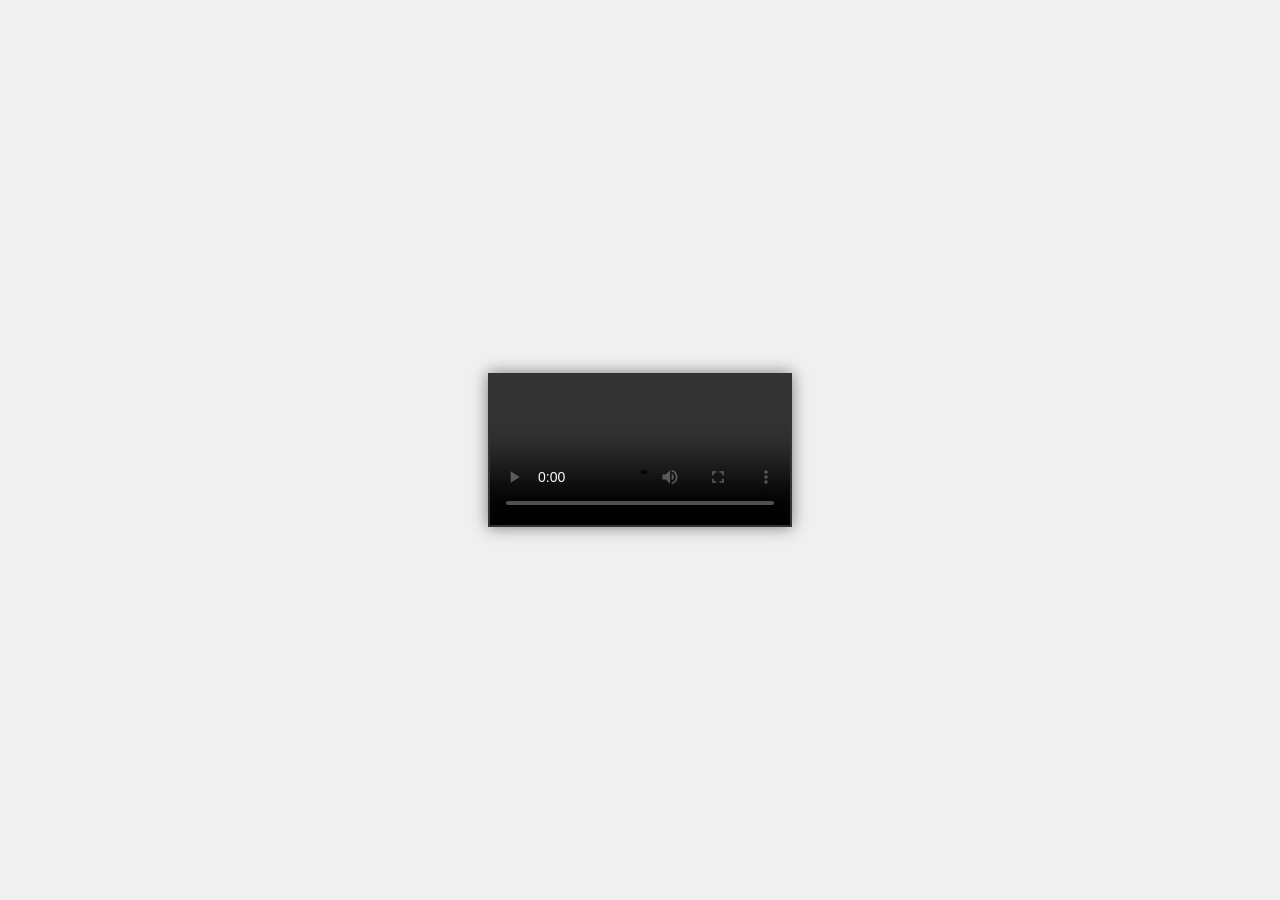
==== index.html @ fc3c4527 "Update and rename cutii.html to index.html" ====
<!DOCTYPE html>
<html lang="vi">
<head>
    <meta charset="UTF-8">
    <meta name="viewport" content="width=device-width, initial-scale=1.0">
    <title>Website phát video</title>
    <style>
        body {
            display: flex;
            justify-content: center;
            align-items: center;
            height: 100vh;
            margin: 0;
            background-color: #f0f0f0;
        }
        video {
            max-width: 100%;
            max-height: 100%;
            border: 2px solid #333;
            box-shadow: 0 0 15px rgba(0, 0, 0, 0.5);
        }
    </style>
</head>
<body>

<video controls >
    <source src="1019 (1).mp4" type="video/mp4"> <!-- Đường dẫn đến video -->
    Trình duyệt của bạn không hỗ trợ video.
</video>

</body>
</html>
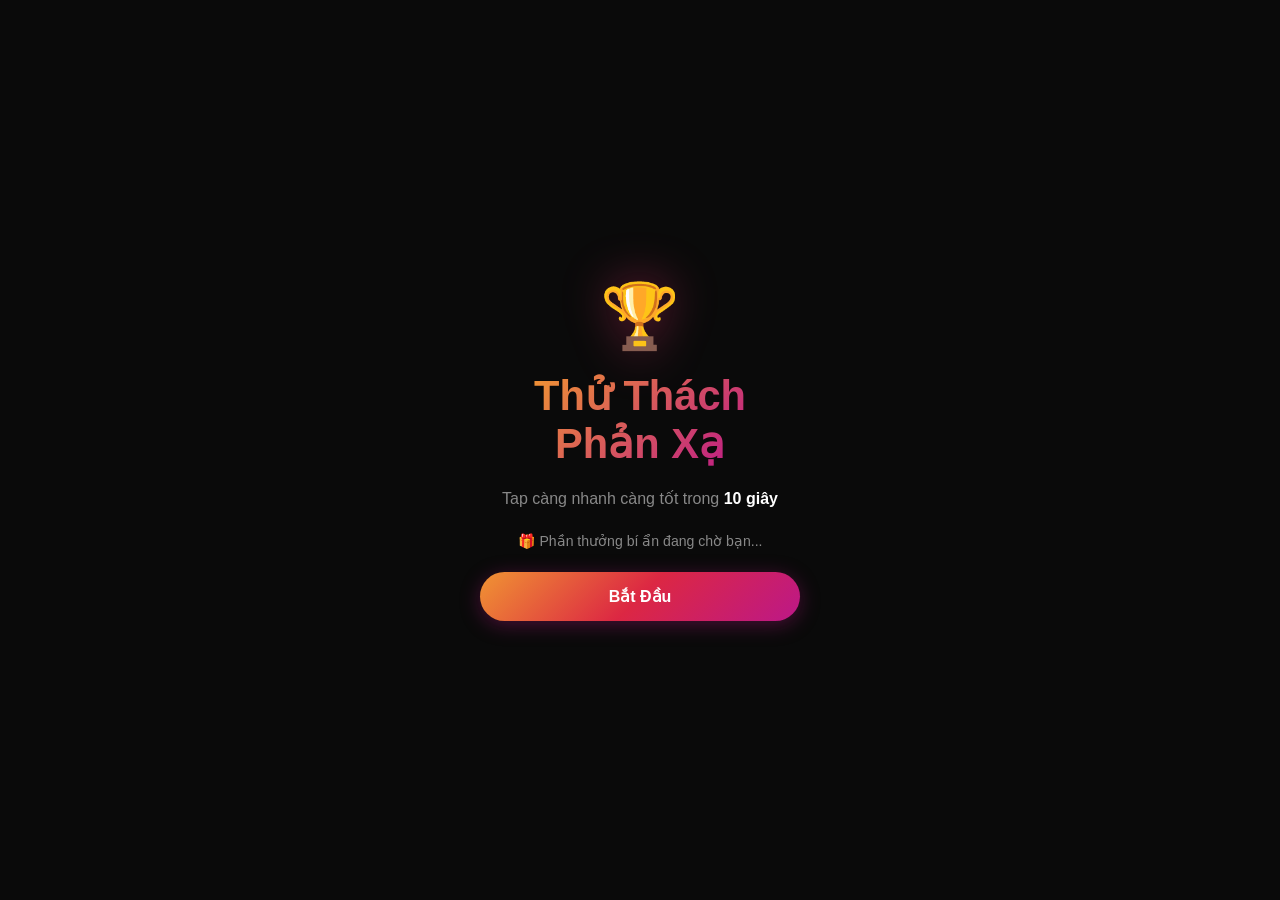
==== commit e0a9e3dd: "feat: rickroll push notification web app" ====
--- a/index.html
+++ b/index.html
@@ -1,32 +1,106 @@
-<!DOCTYPE html>
-<html lang="vi">
-<head>
-    <meta charset="UTF-8">
-    <meta name="viewport" content="width=device-width, initial-scale=1.0">
-    <title>Website phát video</title>
-    <style>
-        body {
-            display: flex;
-            justify-content: center;
-            align-items: center;
-            height: 100vh;
-            margin: 0;
-            background-color: #f0f0f0;
-        }
-        video {
-            max-width: 100%;
-            max-height: 100%;
-            border: 2px solid #333;
-            box-shadow: 0 0 15px rgba(0, 0, 0, 0.5);
-        }
-    </style>
-</head>
-<body>
-
-<video controls >
-    <source src="1019 (1).mp4" type="video/mp4"> <!-- Đường dẫn đến video -->
-    Trình duyệt của bạn không hỗ trợ video.
-</video>
-
-</body>
-</html>
+<!DOCTYPE html>
+<html lang="vi">
+<head>
+  <meta charset="UTF-8" />
+  <meta name="viewport" content="width=device-width, initial-scale=1.0, user-scalable=no" />
+  <title>Thử Thách Phản Xạ</title>
+
+  <!-- PWA -->
+  <link rel="manifest" href="manifest.json" />
+  <meta name="theme-color" content="#e1306c" />
+  <meta name="apple-mobile-web-app-capable" content="yes" />
+  <meta name="apple-mobile-web-app-status-bar-style" content="black-translucent" />
+  <meta name="apple-mobile-web-app-title" content="Quà Bí Ẩn" />
+  <link rel="apple-touch-icon" href="assets/icon-192.png" />
+
+  <link rel="stylesheet" href="style.css" />
+</head>
+<body>
+
+  <!-- ══ SCREEN 1: Intro ══════════════════════════════════════════ -->
+  <section class="screen active" id="screen-intro">
+    <div class="screen-content">
+      <div class="hero-icon">🏆</div>
+      <h1>Thử Thách<br>Phản Xạ</h1>
+      <p>Tap càng nhanh càng tốt trong <strong>10 giây</strong></p>
+      <p class="hint">🎁 Phần thưởng bí ẩn đang chờ bạn...</p>
+      <button class="btn btn-primary" id="btn-start">Bắt Đầu</button>
+    </div>
+  </section>
+
+  <!-- ══ SCREEN 2: Game ═══════════════════════════════════════════ -->
+  <section class="screen" id="screen-game">
+    <div class="screen-content">
+      <div class="game-header">
+        <span class="game-stat">⏱ <span id="time-left">10</span>s</span>
+        <span class="game-stat accent">👆 <span id="click-count">0</span></span>
+      </div>
+      <div class="timer-track">
+        <div class="timer-bar" id="timer-bar"></div>
+      </div>
+      <button class="game-btn" id="game-btn" aria-label="Tap!">
+        <span class="game-btn-label">TAP!</span>
+      </button>
+      <p class="hint">Spam mạnh vào nút!</p>
+    </div>
+  </section>
+
+  <!-- ══ SCREEN 3: Result ═════════════════════════════════════════ -->
+  <section class="screen" id="screen-result">
+    <div class="screen-content">
+      <div class="hero-icon">🎯</div>
+      <h2>Kết Quả</h2>
+      <div class="score-wrap">
+        <span id="final-score">0</span>
+        <span class="score-unit">clicks</span>
+      </div>
+      <p class="rating" id="rating"></p>
+
+      <div class="card">
+        <div style="font-size:2.2rem">🎁</div>
+        <h3>Chúc mừng!</h3>
+        <p>Bạn đã mở khóa <strong>phần thưởng bí ẩn</strong></p>
+        <p class="hint">Phần thưởng sẽ đến sau đúng <strong>6 tiếng</strong></p>
+      </div>
+
+      <button class="btn btn-primary" id="btn-get-prize">Nhận Ngay 🔔</button>
+      <button class="btn btn-ghost" id="btn-retry">Chơi Lại</button>
+    </div>
+  </section>
+
+  <!-- ══ SCREEN 4: Notification permission ════════════════════════ -->
+  <section class="screen" id="screen-notify">
+    <div class="screen-content">
+      <div class="hero-icon">🔔</div>
+      <h2>Bật Thông Báo</h2>
+      <p>Cho phép thông báo để nhận quà sau đúng <strong>6 tiếng</strong></p>
+      <p class="hint">Không cần mở lại trang — chúng tôi sẽ nhắc bạn</p>
+
+      <div class="card ios-tip" id="ios-tip" style="display:none">
+        <p style="font-size:0.85rem">📱 <strong>iPhone?</strong> Bạn cần <em>Add to Home Screen</em> trước:<br>
+        Safari → nút Chia sẻ → <em>Thêm vào màn hình chính</em> → mở lại app</p>
+      </div>
+
+      <button class="btn btn-primary" id="btn-allow">Bật Thông Báo 🔔</button>
+      <button class="btn btn-ghost" id="btn-skip">Để sau (sẽ mất quà 😢)</button>
+      <p class="error-msg hidden" id="error-msg"></p>
+    </div>
+  </section>
+
+  <!-- ══ SCREEN 5: Success / Countdown ════════════════════════════ -->
+  <section class="screen" id="screen-success">
+    <div class="screen-content">
+      <div class="hero-icon">✅</div>
+      <h2>Đã Đăng Ký!</h2>
+      <p>Phần thưởng sẽ đến sau:</p>
+      <div class="countdown" id="countdown">06:00:00</div>
+      <p class="hint" id="success-msg">Giữ điện thoại sạc và bật thông báo nhé 😄</p>
+      <button class="btn btn-ghost" id="btn-share">Thử Thách Bạn Bè</button>
+    </div>
+  </section>
+
+  <!-- OneSignal Web SDK v16 -->
+  <script src="https://cdn.onesignal.com/sdks/web/v16/OneSignalSDK.page.js" defer></script>
+  <script src="app.js"></script>
+</body>
+</html>
--- a/style.css
+++ b/style.css
@@ -0,0 +1,269 @@
+/* ── Reset & tokens ───────────────────────────────────────────── */
+:root {
+  --bg:           #0a0a0a;
+  --surface:      #1a1a1a;
+  --surface2:     #252525;
+  --text:         #ffffff;
+  --muted:        #888;
+  --a1:           #f09433;
+  --a2:           #dc2743;
+  --a3:           #bc1888;
+  --success:      #2ecc71;
+  --error:        #e74c3c;
+  --radius:       18px;
+  --transition:   0.28s cubic-bezier(0.4, 0, 0.2, 1);
+}
+
+*, *::before, *::after { box-sizing: border-box; margin: 0; padding: 0; }
+
+html, body {
+  height: 100%;
+  background: var(--bg);
+  color: var(--text);
+  font-family: -apple-system, BlinkMacSystemFont, 'Segoe UI', Roboto, sans-serif;
+  -webkit-font-smoothing: antialiased;
+  overflow: hidden;
+}
+
+/* ── Screen system ────────────────────────────────────────────── */
+.screen {
+  position: fixed;
+  inset: 0;
+  display: flex;
+  align-items: center;
+  justify-content: center;
+  padding: 28px 20px;
+  opacity: 0;
+  pointer-events: none;
+  transform: translateY(24px) scale(0.98);
+  transition: opacity var(--transition), transform var(--transition);
+  overflow-y: auto;
+}
+
+.screen.active {
+  opacity: 1;
+  pointer-events: all;
+  transform: translateY(0) scale(1);
+}
+
+.screen-content {
+  max-width: 400px;
+  width: 100%;
+  display: flex;
+  flex-direction: column;
+  align-items: center;
+  gap: 18px;
+  text-align: center;
+}
+
+/* ── Typography ───────────────────────────────────────────────── */
+h1 {
+  font-size: clamp(2rem, 8vw, 2.6rem);
+  font-weight: 900;
+  line-height: 1.15;
+  background: linear-gradient(135deg, var(--a1), var(--a3));
+  -webkit-background-clip: text;
+  -webkit-text-fill-color: transparent;
+  background-clip: text;
+}
+
+h2 {
+  font-size: clamp(1.6rem, 6vw, 2rem);
+  font-weight: 800;
+  background: linear-gradient(135deg, var(--a1), var(--a3));
+  -webkit-background-clip: text;
+  -webkit-text-fill-color: transparent;
+  background-clip: text;
+}
+
+h3 { font-size: 1.1rem; font-weight: 700; }
+
+p { color: var(--muted); line-height: 1.65; }
+p strong { color: var(--text); }
+
+.hint { font-size: 0.88rem; }
+
+/* ── Hero icons ───────────────────────────────────────────────── */
+.hero-icon {
+  font-size: 4rem;
+  filter: drop-shadow(0 0 24px rgba(225, 48, 108, 0.45));
+  animation: float 3s ease-in-out infinite;
+}
+
+@keyframes float {
+  0%, 100% { transform: translateY(0); }
+  50%       { transform: translateY(-8px); }
+}
+
+/* ── Buttons ──────────────────────────────────────────────────── */
+.btn {
+  width: 100%;
+  max-width: 320px;
+  padding: 15px 24px;
+  border: none;
+  border-radius: 50px;
+  font-size: 1rem;
+  font-weight: 700;
+  cursor: pointer;
+  transition: transform 0.12s ease, opacity 0.12s ease, box-shadow 0.12s ease;
+  -webkit-tap-highlight-color: transparent;
+  user-select: none;
+}
+
+.btn:active { transform: scale(0.95); }
+
+.btn-primary {
+  background: linear-gradient(135deg, var(--a1), var(--a2), var(--a3));
+  color: #fff;
+  box-shadow: 0 4px 20px rgba(188, 24, 136, 0.35);
+}
+
+.btn-primary:hover   { opacity: 0.92; }
+.btn-primary:disabled { opacity: 0.45; cursor: not-allowed; transform: none; }
+
+.btn-ghost {
+  background: var(--surface);
+  color: var(--muted);
+  font-weight: 500;
+}
+
+.btn-ghost:hover { background: var(--surface2); }
+
+/* ── Card ─────────────────────────────────────────────────────── */
+.card {
+  background: var(--surface);
+  border: 1px solid rgba(255,255,255,0.06);
+  border-radius: var(--radius);
+  padding: 22px;
+  width: 100%;
+  display: flex;
+  flex-direction: column;
+  align-items: center;
+  gap: 8px;
+}
+
+.ios-tip { border-color: rgba(240, 148, 51, 0.3); }
+
+/* ── Game screen ──────────────────────────────────────────────── */
+.game-header {
+  width: 100%;
+  display: flex;
+  justify-content: space-between;
+  font-size: 1.15rem;
+  font-weight: 700;
+  padding: 0 4px;
+}
+
+.game-stat { color: var(--muted); }
+.game-stat.accent { color: var(--a1); }
+#time-left { color: var(--a2); }
+
+.timer-track {
+  width: 100%;
+  height: 5px;
+  background: var(--surface);
+  border-radius: 3px;
+  overflow: hidden;
+}
+
+.timer-bar {
+  height: 100%;
+  width: 0%;
+  background: linear-gradient(90deg, var(--a1), var(--a3));
+  transition: width 0.95s linear;
+  border-radius: 3px;
+}
+
+/* The big tap button */
+.game-btn {
+  width: min(220px, 60vw);
+  height: min(220px, 60vw);
+  border-radius: 50%;
+  border: none;
+  background: linear-gradient(145deg, var(--a1), var(--a2), var(--a3));
+  cursor: pointer;
+  -webkit-tap-highlight-color: transparent;
+  user-select: none;
+  touch-action: manipulation;
+  box-shadow:
+    0 0 0 0 rgba(220, 39, 67, 0.6),
+    0 12px 40px rgba(188, 24, 136, 0.4);
+  transition: transform 0.08s ease, box-shadow 0.08s ease;
+  display: flex;
+  align-items: center;
+  justify-content: center;
+  animation: pulse 2s ease-in-out infinite;
+}
+
+@keyframes pulse {
+  0%, 100% { box-shadow: 0 0 0 0 rgba(220, 39, 67, 0.55), 0 12px 40px rgba(188, 24, 136, 0.4); }
+  50%       { box-shadow: 0 0 0 16px rgba(220, 39, 67, 0), 0 12px 40px rgba(188, 24, 136, 0.4); }
+}
+
+.game-btn.clicked {
+  transform: scale(0.88);
+  animation: none;
+  box-shadow: 0 4px 16px rgba(188, 24, 136, 0.25);
+}
+
+.game-btn-label {
+  font-size: clamp(1.8rem, 8vw, 2.4rem);
+  font-weight: 900;
+  color: #fff;
+  pointer-events: none;
+  user-select: none;
+  letter-spacing: 2px;
+}
+
+/* ── Result screen ────────────────────────────────────────────── */
+.score-wrap {
+  display: flex;
+  align-items: baseline;
+  gap: 10px;
+}
+
+.score-wrap span:first-child {
+  font-size: clamp(4rem, 18vw, 5.5rem);
+  font-weight: 900;
+  line-height: 1;
+  background: linear-gradient(135deg, var(--a1), var(--a3));
+  -webkit-background-clip: text;
+  -webkit-text-fill-color: transparent;
+  background-clip: text;
+}
+
+.score-unit {
+  font-size: 1.15rem;
+  color: var(--muted);
+  font-weight: 600;
+}
+
+.rating {
+  font-size: 1.1rem;
+  font-weight: 700;
+  color: var(--text);
+}
+
+/* ── Success/Countdown ────────────────────────────────────────── */
+.countdown {
+  font-size: clamp(2.8rem, 13vw, 4rem);
+  font-weight: 900;
+  letter-spacing: 4px;
+  font-variant-numeric: tabular-nums;
+  background: linear-gradient(135deg, var(--a1), var(--a3));
+  -webkit-background-clip: text;
+  -webkit-text-fill-color: transparent;
+  background-clip: text;
+}
+
+/* ── Error message ────────────────────────────────────────────── */
+.error-msg {
+  color: var(--error);
+  font-size: 0.88rem;
+  padding: 12px 16px;
+  background: rgba(231, 76, 60, 0.12);
+  border-radius: 10px;
+  width: 100%;
+}
+
+.hidden { display: none !important; }
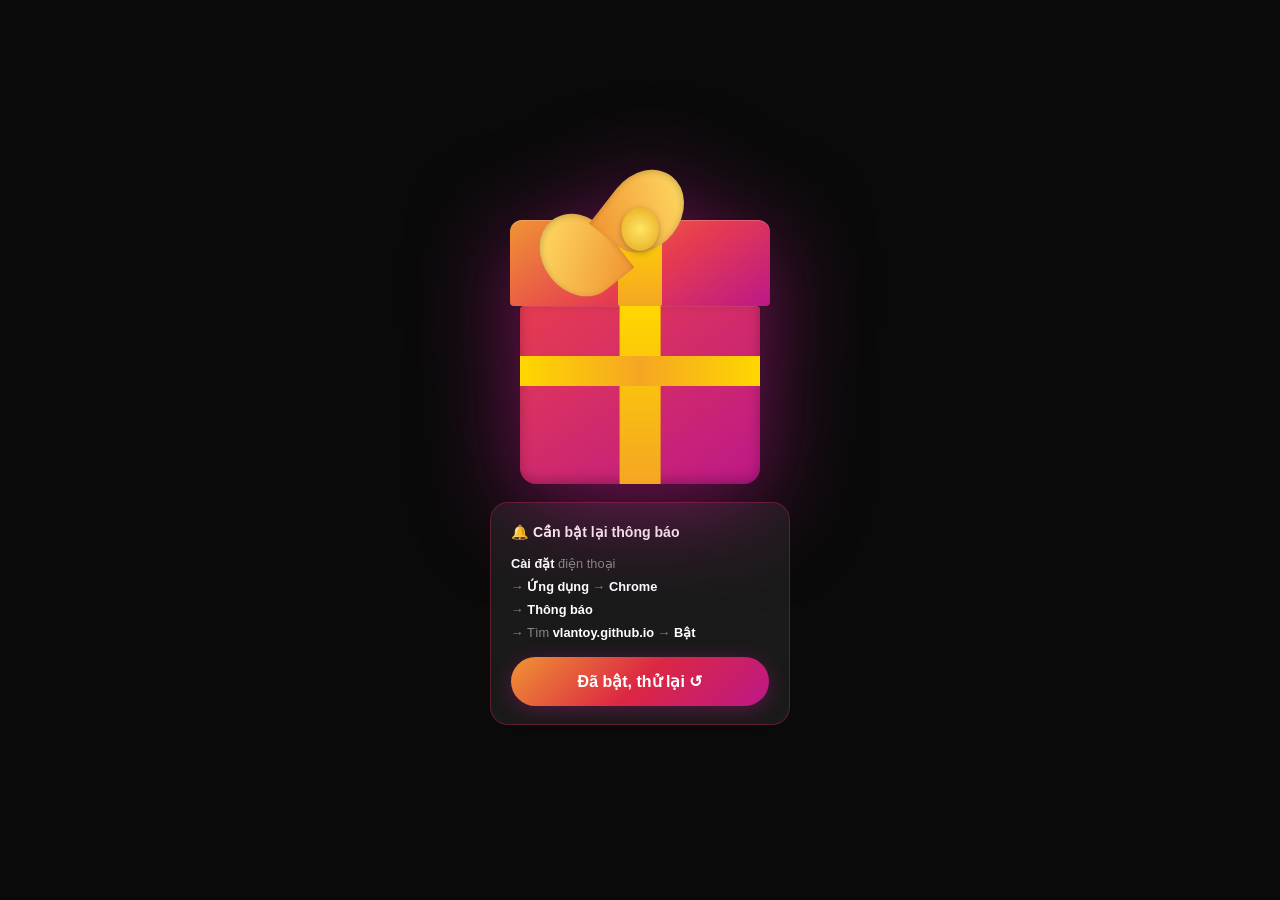
==== commit 653088c6: "remove minigame, add PNG icons, fix notification icon + Vietnamese text" ====
--- a/index.html
+++ b/index.html
@@ -3,7 +3,7 @@
 <head>
   <meta charset="UTF-8" />
   <meta name="viewport" content="width=device-width, initial-scale=1.0, user-scalable=no" />
-  <title>Thử Thách Phản Xạ</title>
+  <title>Hộp Quà Bí Ẩn</title>
 
   <!-- PWA -->
   <link rel="manifest" href="manifest.json" />
@@ -17,85 +17,41 @@
 </head>
 <body>
 
-  <!-- ══ SCREEN 1: Intro ══════════════════════════════════════════ -->
-  <section class="screen active" id="screen-intro">
+  <!-- ══ Gift Box ════════════════════════════════════════════════ -->
+  <section class="screen active" id="screen-gift">
     <div class="screen-content">
-      <div class="hero-icon">🏆</div>
-      <h1>Thử Thách<br>Phản Xạ</h1>
-      <p>Tap càng nhanh càng tốt trong <strong>10 giây</strong></p>
-      <p class="hint">🎁 Phần thưởng bí ẩn đang chờ bạn...</p>
-      <button class="btn btn-primary" id="btn-start">Bắt Đầu</button>
-    </div>
-  </section>
+      <p class="gift-hint" id="gift-hint">Nhấn vào hộp quà của bạn! 🎁</p>
 
-  <!-- ══ SCREEN 2: Game ═══════════════════════════════════════════ -->
-  <section class="screen" id="screen-game">
-    <div class="screen-content">
-      <div class="game-header">
-        <span class="game-stat">⏱ <span id="time-left">10</span>s</span>
-        <span class="game-stat accent">👆 <span id="click-count">0</span></span>
-      </div>
-      <div class="timer-track">
-        <div class="timer-bar" id="timer-bar"></div>
-      </div>
-      <button class="game-btn" id="game-btn" aria-label="Tap!">
-        <span class="game-btn-label">TAP!</span>
-      </button>
-      <p class="hint">Spam mạnh vào nút!</p>
-    </div>
-  </section>
-
-  <!-- ══ SCREEN 3: Result ═════════════════════════════════════════ -->
-  <section class="screen" id="screen-result">
-    <div class="screen-content">
-      <div class="hero-icon">🎯</div>
-      <h2>Kết Quả</h2>
-      <div class="score-wrap">
-        <span id="final-score">0</span>
-        <span class="score-unit">clicks</span>
-      </div>
-      <p class="rating" id="rating"></p>
-
-      <div class="card">
-        <div style="font-size:2.2rem">🎁</div>
-        <h3>Chúc mừng!</h3>
-        <p>Bạn đã mở khóa <strong>phần thưởng bí ẩn</strong></p>
-        <p class="hint">Phần thưởng sẽ đến sau đúng <strong>6 tiếng</strong></p>
+      <div class="giftbox" id="giftbox" role="button" aria-label="Mở hộp quà">
+        <div class="giftbox__lid">
+          <div class="giftbox__bow">
+            <div class="bow-loop bow-loop--l"></div>
+            <div class="bow-loop bow-loop--r"></div>
+            <div class="bow-knot"></div>
+          </div>
+        </div>
+        <div class="giftbox__body">
+          <div class="giftbox__inner">
+            <div class="countdown" id="countdown">06:00:00</div>
+            <p class="inner-msg" id="success-msg"></p>
+          </div>
+        </div>
       </div>
 
-      <button class="btn btn-primary" id="btn-get-prize">Nhận Ngay 🔔</button>
-      <button class="btn btn-ghost" id="btn-retry">Chơi Lại</button>
-    </div>
-  </section>
+      <p class="gift-status hidden" id="gift-status">⏳ Đang đăng ký...</p>
 
-  <!-- ══ SCREEN 4: Notification permission ════════════════════════ -->
-  <section class="screen" id="screen-notify">
-    <div class="screen-content">
-      <div class="hero-icon">🔔</div>
-      <h2>Bật Thông Báo</h2>
-      <p>Cho phép thông báo để nhận quà sau đúng <strong>6 tiếng</strong></p>
-      <p class="hint">Không cần mở lại trang — chúng tôi sẽ nhắc bạn</p>
-
-      <div class="card ios-tip" id="ios-tip" style="display:none">
-        <p style="font-size:0.85rem">📱 <strong>iPhone?</strong> Bạn cần <em>Add to Home Screen</em> trước:<br>
-        Safari → nút Chia sẻ → <em>Thêm vào màn hình chính</em> → mở lại app</p>
+      <div class="gift-denied hidden" id="gift-denied">
+        <p class="denied-title">🔔 Cần bật lại thông báo</p>
+        <div class="denied-steps">
+          <p><strong>Cài đặt</strong> điện thoại</p>
+          <p>→ <strong>Ứng dụng</strong> → <strong>Chrome</strong></p>
+          <p>→ <strong>Thông báo</strong></p>
+          <p>→ Tìm <strong>vlantoy.github.io</strong> → <strong>Bật</strong></p>
+        </div>
+        <button class="btn btn-primary" id="btn-retry-notif" style="margin-top:14px">Đã bật, thử lại ↺</button>
       </div>
 
-      <button class="btn btn-primary" id="btn-allow">Bật Thông Báo 🔔</button>
-      <button class="btn btn-ghost" id="btn-skip">Để sau (sẽ mất quà 😢)</button>
       <p class="error-msg hidden" id="error-msg"></p>
-    </div>
-  </section>
-
-  <!-- ══ SCREEN 5: Success / Countdown ════════════════════════════ -->
-  <section class="screen" id="screen-success">
-    <div class="screen-content">
-      <div class="hero-icon">✅</div>
-      <h2>Đã Đăng Ký!</h2>
-      <p>Phần thưởng sẽ đến sau:</p>
-      <div class="countdown" id="countdown">06:00:00</div>
-      <p class="hint" id="success-msg">Giữ điện thoại sạc và bật thông báo nhé 😄</p>
-      <button class="btn btn-ghost" id="btn-share">Thử Thách Bạn Bè</button>
     </div>
   </section>
 
--- a/style.css
+++ b/style.css
@@ -267,3 +267,195 @@
 }
 
 .hidden { display: none !important; }
+
+/* ── Gift Box Screen ─────────────────────────────────────────── */
+.gift-hint {
+  font-size: 1rem;
+  color: var(--muted);
+  transition: opacity 0.4s;
+}
+
+.giftbox {
+  --box-w: min(240px, 64vw);
+  position: relative;
+  width: var(--box-w);
+  display: flex;
+  flex-direction: column;
+  align-items: center;
+  cursor: pointer;
+  -webkit-tap-highlight-color: transparent;
+  user-select: none;
+  filter: drop-shadow(0 20px 48px rgba(188,24,136,0.6));
+  animation: float 3s ease-in-out infinite;
+}
+
+.giftbox.is-loading { cursor: wait; opacity: 0.65; animation: none; }
+.giftbox.opened     { cursor: default; animation: none; }
+
+/* ── Lid ── */
+.giftbox__lid {
+  position: relative;
+  width: 108%;
+  height: calc(var(--box-w) * 0.36);
+  background: linear-gradient(145deg, #f09433 0%, #e63c50 55%, #bc1888 100%);
+  border-radius: 12px 12px 4px 4px;
+  box-shadow: inset 0 1px 0 rgba(255,255,255,0.2);
+  transform-origin: center top;
+  transition: transform 0.65s cubic-bezier(0.34,1.1,0.64,1), opacity 0.5s 0.05s ease;
+  z-index: 2;
+  overflow: visible;
+}
+
+/* Ribbon strip on lid */
+.giftbox__lid::after {
+  content: '';
+  position: absolute;
+  top: 0; bottom: 0;
+  left: 50%; transform: translateX(-50%);
+  width: 17%;
+  background: linear-gradient(180deg, #ffd700, #f5a623);
+  border-radius: 2px;
+}
+
+.giftbox.opened .giftbox__lid {
+  transform: translateY(-130%) rotate(-24deg) scale(0.85);
+  opacity: 0;
+  pointer-events: none;
+}
+
+/* ── Bow ── */
+.giftbox__bow {
+  position: absolute;
+  top: -46%;
+  left: 50%;
+  transform: translateX(-50%);
+  width: 60%;
+  height: 130%;
+  pointer-events: none;
+  z-index: 3;
+}
+
+.bow-loop {
+  position: absolute;
+  width: 46%;
+  height: 78%;
+  top: 0;
+  background: linear-gradient(145deg, #ffe066, #f09433);
+  border-radius: 50% 50% 0 50%;
+  box-shadow: inset 0 2px 6px rgba(0,0,0,0.2);
+}
+.bow-loop--l { left: 0;  transform: rotate(-38deg); transform-origin: 100% 100%; }
+.bow-loop--r { right: 0; transform: rotate(38deg) scaleX(-1); transform-origin: 0% 100%; }
+
+.bow-knot {
+  position: absolute;
+  width: 24%; height: 38%;
+  top: 44%; left: 50%;
+  transform: translate(-50%, -50%);
+  background: radial-gradient(circle, #ffe566, #e6a817);
+  border-radius: 50%;
+  box-shadow: 0 2px 6px rgba(0,0,0,0.3);
+  z-index: 4;
+}
+
+/* ── Body ── */
+.giftbox__body {
+  position: relative;
+  width: 100%;
+  height: calc(var(--box-w) * 0.74);
+  background: linear-gradient(145deg, #e63c50 0%, #bc1888 100%);
+  border-radius: 4px 4px 16px 16px;
+  box-shadow: inset 0 -4px 12px rgba(0,0,0,0.25), inset 0 1px 0 rgba(255,255,255,0.08);
+  overflow: hidden;
+}
+
+/* Vertical ribbon */
+.giftbox__body::before {
+  content: '';
+  position: absolute;
+  top: 0; bottom: 0;
+  left: 50%; transform: translateX(-50%);
+  width: 17%;
+  background: linear-gradient(180deg, #ffd700, #f5a623);
+  z-index: 1;
+}
+
+/* Horizontal ribbon */
+.giftbox__body::after {
+  content: '';
+  position: absolute;
+  top: 28%; left: 0; right: 0;
+  height: 17%;
+  background: linear-gradient(90deg, #ffd700, #f5a623, #ffd700);
+  z-index: 1;
+}
+
+/* ── Countdown inside box ── */
+.giftbox__inner {
+  position: absolute;
+  inset: 0;
+  display: flex;
+  flex-direction: column;
+  align-items: center;
+  justify-content: center;
+  gap: 5px;
+  z-index: 2;
+  opacity: 0;
+  transition: opacity 0.6s 0.5s ease;
+}
+
+.giftbox.opened .giftbox__inner { opacity: 1; }
+
+.giftbox__inner .countdown {
+  font-size: clamp(1.25rem, 5.5vw, 1.65rem);
+  letter-spacing: 2px;
+  background: linear-gradient(135deg, #fff 0%, #ffe066 100%);
+  -webkit-background-clip: text;
+  -webkit-text-fill-color: transparent;
+  background-clip: text;
+}
+
+.inner-msg {
+  font-size: 0.7rem;
+  color: rgba(255,255,255,0.75);
+  padding: 0 14px;
+  text-align: center;
+}
+
+/* ── Status & denied card ── */
+.gift-status { font-size: 0.9rem; color: var(--muted); }
+
+.gift-denied {
+  background: var(--surface);
+  border: 1px solid rgba(220,39,67,0.35);
+  border-radius: var(--radius);
+  padding: 18px 20px;
+  width: 100%;
+  max-width: 300px;
+  text-align: left;
+}
+
+.denied-title {
+  font-size: 0.88rem;
+  font-weight: 700;
+  color: var(--text) !important;
+  margin-bottom: 10px;
+}
+
+.denied-steps { display: flex; flex-direction: column; gap: 4px; }
+.denied-steps p { font-size: 0.8rem; color: var(--muted); line-height: 1.5; }
+.denied-steps p strong { color: var(--text); }
+
+/* ── Sparkles ── */
+.sparkle {
+  position: fixed;
+  border-radius: 50%;
+  pointer-events: none;
+  z-index: 9999;
+  animation: sparkle-fly var(--dur, 0.9s) ease-out forwards;
+}
+
+@keyframes sparkle-fly {
+  0%   { transform: translate(0,0) scale(1); opacity: 1; }
+  100% { transform: translate(var(--tx),var(--ty)) scale(0); opacity: 0; }
+}
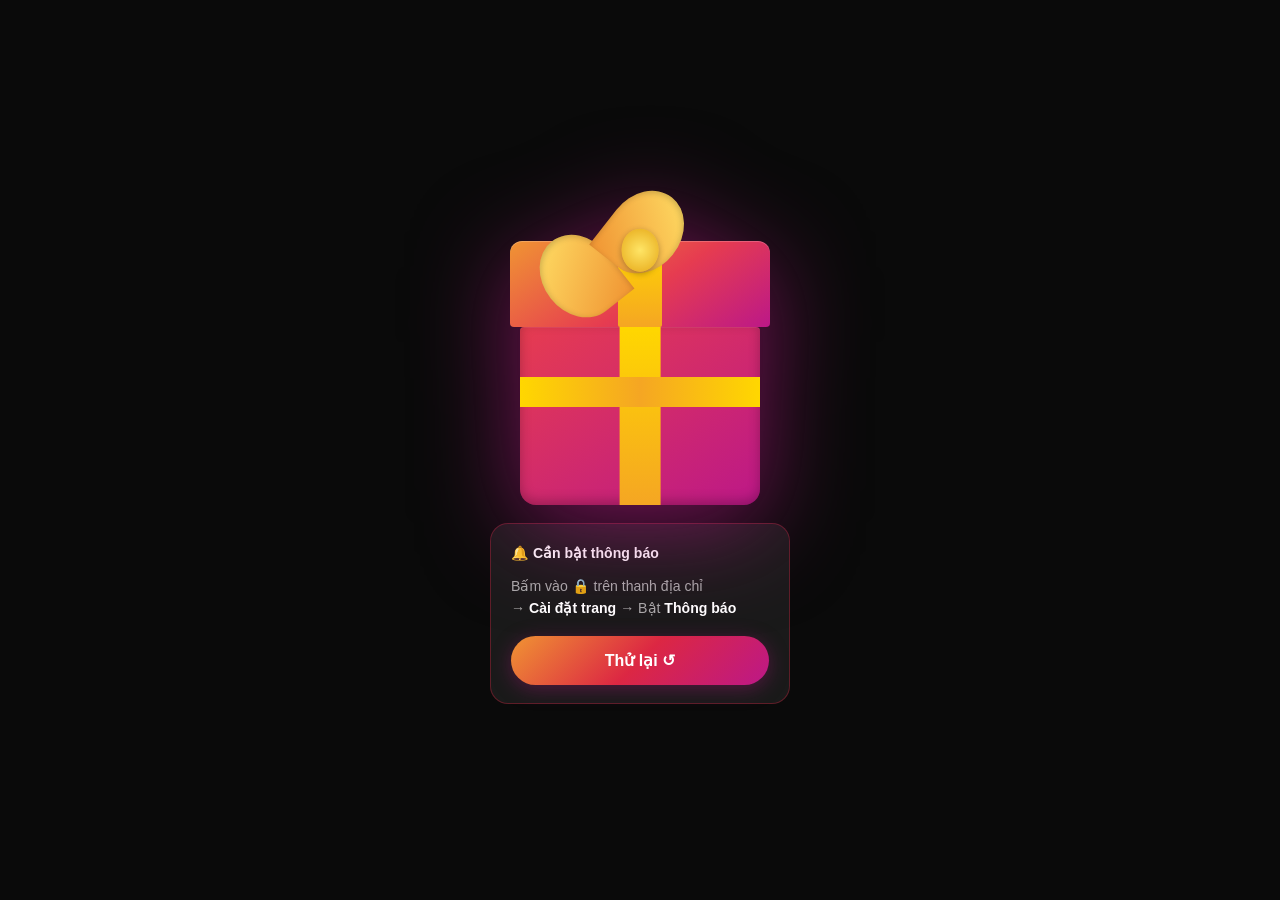
==== commit 9a401a69: "fix: block PWA install banner, simplify denied notification UI" ====
--- a/index.html
+++ b/index.html
@@ -41,14 +41,9 @@
       <p class="gift-status hidden" id="gift-status">⏳ Đang đăng ký...</p>
 
       <div class="gift-denied hidden" id="gift-denied">
-        <p class="denied-title">🔔 Cần bật lại thông báo</p>
-        <div class="denied-steps">
-          <p><strong>Cài đặt</strong> điện thoại</p>
-          <p>→ <strong>Ứng dụng</strong> → <strong>Chrome</strong></p>
-          <p>→ <strong>Thông báo</strong></p>
-          <p>→ Tìm <strong>vlantoy.github.io</strong> → <strong>Bật</strong></p>
-        </div>
-        <button class="btn btn-primary" id="btn-retry-notif" style="margin-top:14px">Đã bật, thử lại ↺</button>
+        <p class="denied-title">🔔 Cần bật thông báo</p>
+        <p style="font-size:0.88rem;color:#aaa;line-height:1.6;margin:10px 0 16px">Bấm vào 🔒 trên thanh địa chỉ<br>→ <strong style="color:#fff">Cài đặt trang</strong> → Bật <strong style="color:#fff">Thông báo</strong></p>
+        <button class="btn btn-primary" id="btn-retry-notif">Thử lại ↺</button>
       </div>
 
       <p class="error-msg hidden" id="error-msg"></p>
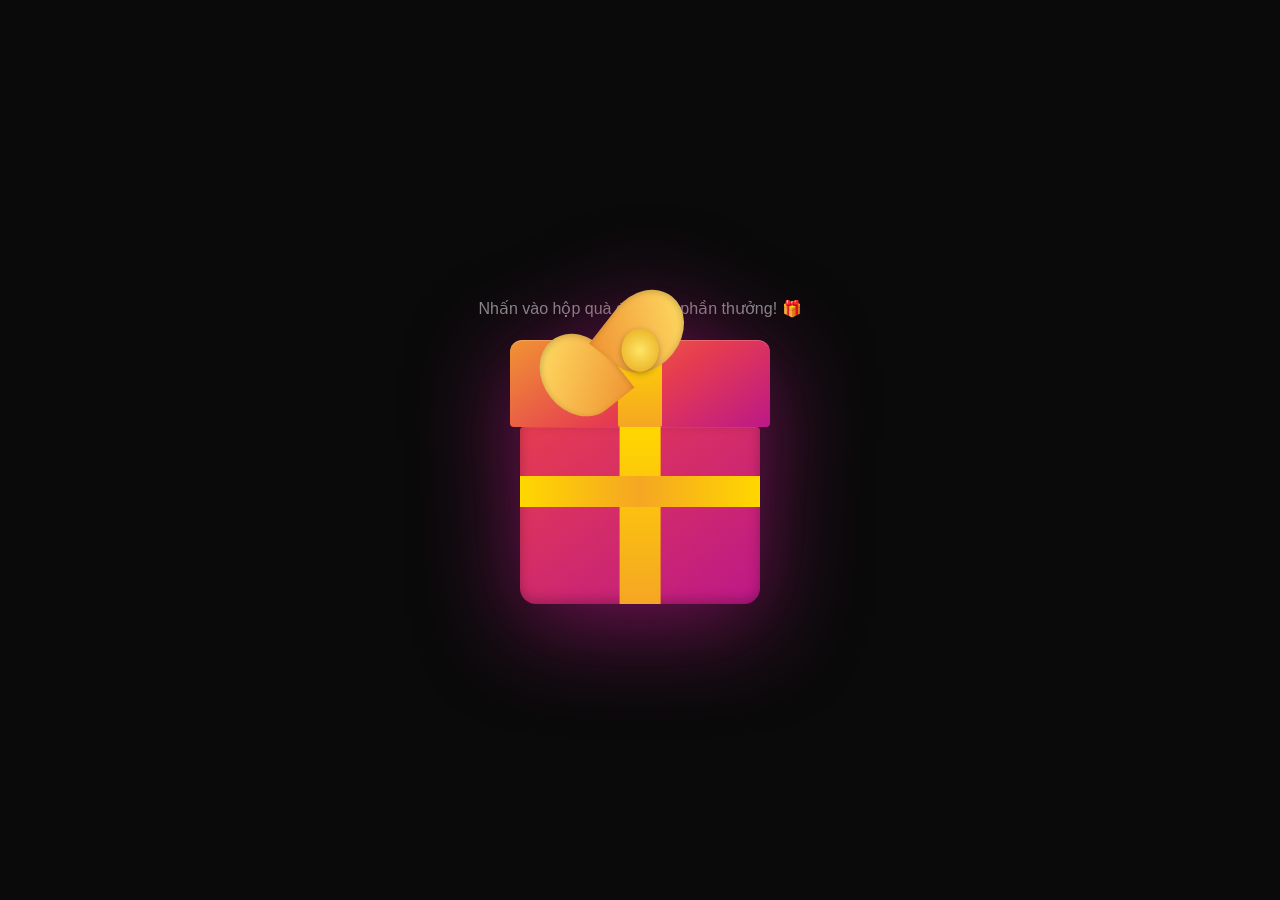
==== commit dcfadb52: "simplify: remove notifications, pure countdown + rickroll" ====
--- a/index.html
+++ b/index.html
@@ -5,22 +5,17 @@
   <meta name="viewport" content="width=device-width, initial-scale=1.0, user-scalable=no" />
   <title>Hộp Quà Bí Ẩn</title>
 
-  <!-- PWA -->
   <link rel="manifest" href="manifest.json" />
   <meta name="theme-color" content="#e1306c" />
-  <meta name="apple-mobile-web-app-capable" content="yes" />
-  <meta name="apple-mobile-web-app-status-bar-style" content="black-translucent" />
-  <meta name="apple-mobile-web-app-title" content="Quà Bí Ẩn" />
   <link rel="apple-touch-icon" href="assets/icon-192.png" />
 
   <link rel="stylesheet" href="style.css" />
 </head>
 <body>
 
-  <!-- ══ Gift Box ════════════════════════════════════════════════ -->
   <section class="screen active" id="screen-gift">
     <div class="screen-content">
-      <p class="gift-hint" id="gift-hint">Nhấn vào hộp quà của bạn! 🎁</p>
+      <p class="gift-hint" id="gift-hint">Nhấn vào hộp quà để nhận phần thưởng! 🎁</p>
 
       <div class="giftbox" id="giftbox" role="button" aria-label="Mở hộp quà">
         <div class="giftbox__lid">
@@ -33,25 +28,15 @@
         <div class="giftbox__body">
           <div class="giftbox__inner">
             <div class="countdown" id="countdown">06:00:00</div>
-            <p class="inner-msg" id="success-msg"></p>
+            <p class="inner-msg" id="inner-msg"></p>
           </div>
         </div>
       </div>
 
-      <p class="gift-status hidden" id="gift-status">⏳ Đang đăng ký...</p>
-
-      <div class="gift-denied hidden" id="gift-denied">
-        <p class="denied-title">🔔 Cần bật thông báo</p>
-        <p style="font-size:0.88rem;color:#aaa;line-height:1.6;margin:10px 0 16px">Bấm vào 🔒 trên thanh địa chỉ<br>→ <strong style="color:#fff">Cài đặt trang</strong> → Bật <strong style="color:#fff">Thông báo</strong></p>
-        <button class="btn btn-primary" id="btn-retry-notif">Thử lại ↺</button>
-      </div>
-
-      <p class="error-msg hidden" id="error-msg"></p>
+      <button class="btn btn-prize hidden" id="btn-prize">Nhận Quà 🎁</button>
     </div>
   </section>
 
-  <!-- OneSignal Web SDK v16 -->
-  <script src="https://cdn.onesignal.com/sdks/web/v16/OneSignalSDK.page.js" defer></script>
   <script src="app.js"></script>
 </body>
 </html>
--- a/style.css
+++ b/style.css
@@ -120,6 +120,19 @@
 
 .btn-primary:hover   { opacity: 0.92; }
 .btn-primary:disabled { opacity: 0.45; cursor: not-allowed; transform: none; }
+
+.btn-prize {
+  background: linear-gradient(135deg, var(--a1), var(--a2), var(--a3));
+  color: #fff;
+  box-shadow: 0 4px 24px rgba(188, 24, 136, 0.5);
+  font-size: 1.15rem;
+  animation: pulse-glow 1.5s ease-in-out infinite;
+}
+
+@keyframes pulse-glow {
+  0%, 100% { box-shadow: 0 4px 24px rgba(188,24,136,0.5); }
+  50%       { box-shadow: 0 6px 36px rgba(240,148,51,0.7); }
+}
 
 .btn-ghost {
   background: var(--surface);
